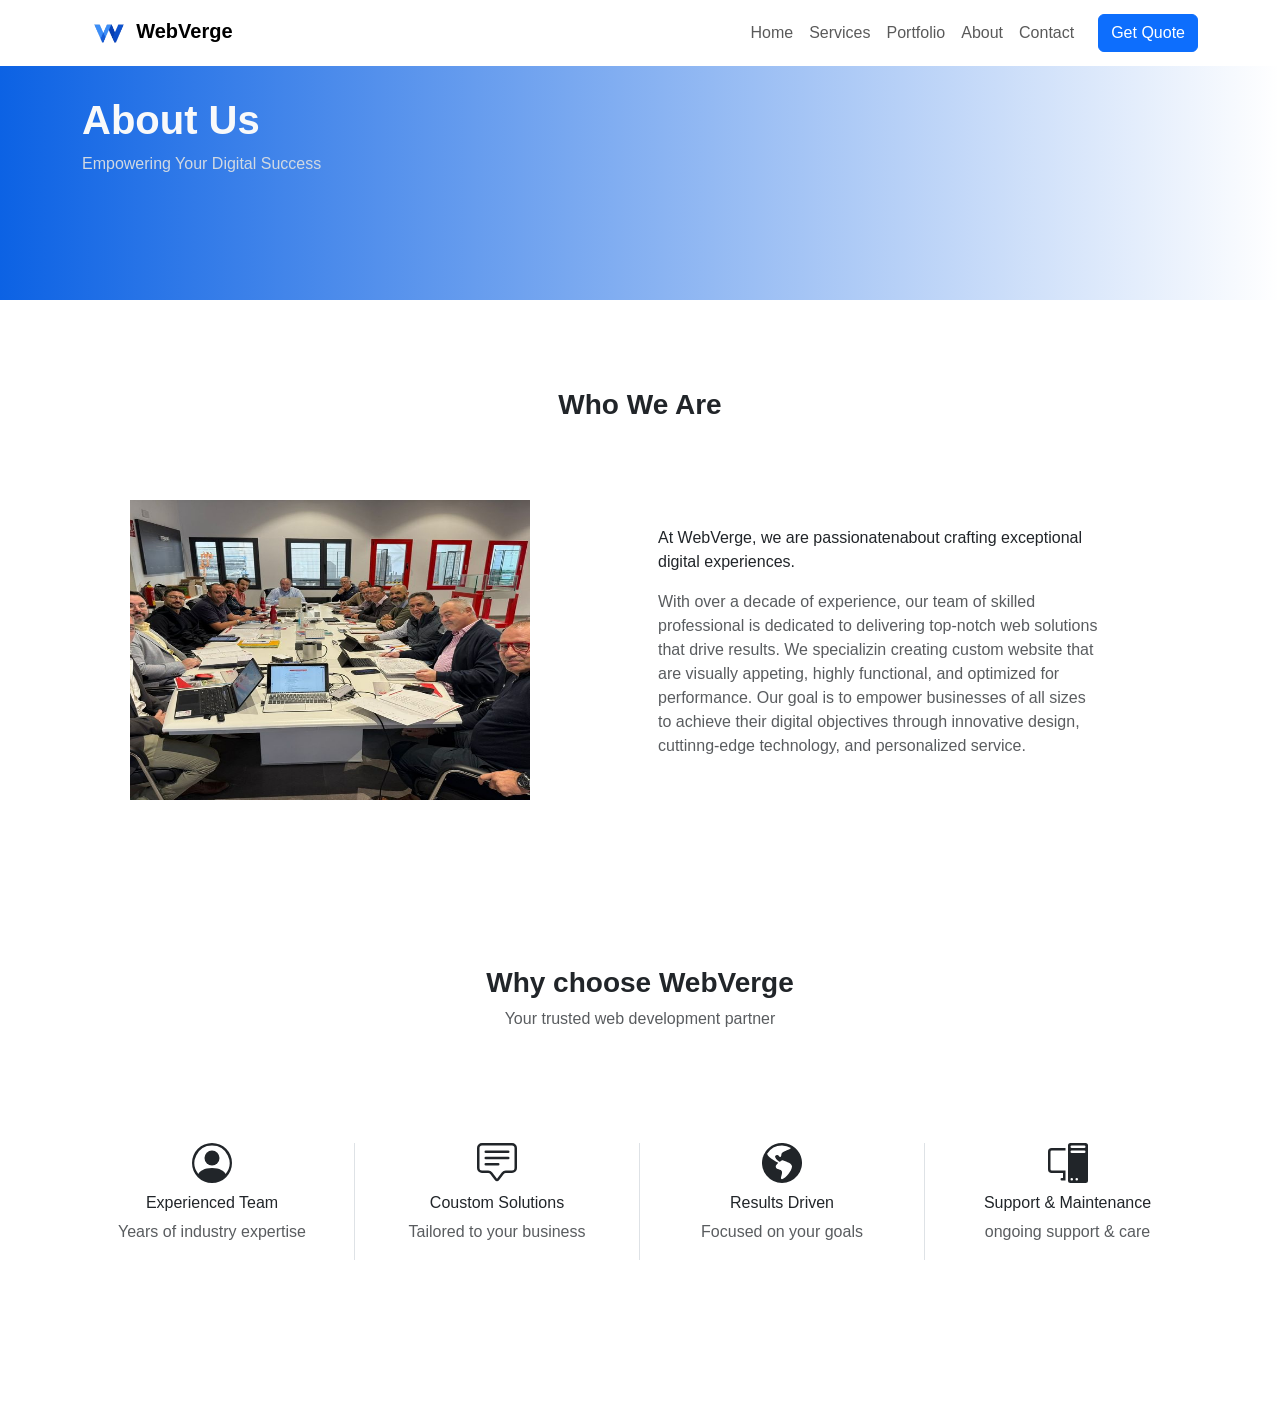
==== about.html @ 035a6a59 "Add files via upload" ====
<!DOCTYPE html>
<html lang="en">

<head>
  <meta charset="UTF-8">
  <meta name="viewport" content="width=device-width, initial-scale=1.0">
  <title>About WebVerge</title>
  <link href="https://cdn.jsdelivr.net/npm/bootstrap@5.3.8/dist/css/bootstrap.min.css" rel="stylesheet"
    integrity="sha384-sRIl4kxILFvY47J16cr9ZwB07vP4J8+LH7qKQnuqkuIAvNWLzeN8tE5YBujZqJLB" crossorigin="anonymous" />
  <link rel="stylesheet" href="/style.css" />
  <link rel="shortcut icon" href="logo.png" type="image/x-icon" />
</head>

<body>
  <section id="navb" class="nav-container">
    <nav class="navbar navbar-expand-lg navbar-light bg-white">
      <div class="container">
        <!-- Logo -->
        <a class="navbar-brand fw-bold" href="#">
          <img src="/logo.png" alt="" height="40">WebVerge
        </a>
        <!-- Hamburger Button -->
        <button class="navbar-toggler" type="button" data-bs-toggle="collapse" data-bs-target="#navbarMenu">
          <span class="navbar-toggler-icon"></span>
        </button>
        <!-- Menu -->
        <div class="collapse navbar-collapse" id="navbarMenu">
          <ul class="navbar-nav ms-auto align-items-lg-center">
            <li class="nav-item">
              <a class="nav-link" href="/index.html">Home</a>
            </li>
            <li class="nav-item">
              <a class="nav-link" href="services.html">Services</a>
            </li>
            <li class="nav-item">
              <a class="nav-link" href="portfolio.html">Portfolio</a>
            </li>
            <li class="nav-item">
              <a class="nav-link" href="about.html">About</a>
            </li>
            <li class="nav-item">
              <a class="nav-link" href="#">Contact</a>
            </li>
            <li class="nav-item ms-lg-3">
              <a class="btn btn-primary" href="#">Get Quote</a>
            </li>
          </ul>
        </div>
      </div>
    </nav>
  </section>

  <section class="grad1 bac">
    <div class="container py-5">
      <div class="row align-items-center py-5">
        <div class="text-light col-lg-6">
          <h1 class="fw-bold">About Us</h1>
          <p class="co">Empowering Your Digital Success </p>
        </div>
      </div>
    </div>
  </section>

  <section class="py-5">
    <div class="container">
      <h3 class="fw-bold text-center">Who We Are</h3>
      <div class="row align-items-center py-5 me-5">
        <div class="col-lg-6 m">
          <img src="business consulting.png" alt="" class="hero-img ms-5" height="300" width="400">
        </div>
        <div class="col-lg-6 p-5 ">
          <p>At WebVerge, we are passionatenabout crafting exceptional digital experiences.</p>
          <p class="text-muted">With over a decade of experience, our team of skilled professional is dedicated to
            delivering top-notch web
            solutions
            that drive results. We specializin creating custom website that are visually appeting, highly functional,
            and optimized for performance. Our goal is to empower businesses of all sizes to achieve their digital
            objectives through innovative design, cuttinng-edge technology, and personalized service.
          </p>
        </div>
      </div>
    </div>
  </section>

  <sectoin id="about">
    <div class="container text-center py-5">
      <h3 class="fw-bold">Why choose WebVerge</h3>
      <p class="text-muted">Your trusted web development partner</p>
      <div class="row row-cols-1 row-cols-lg-4 py-5">
        <div class="col border-end my-5 media">
          <div class="cen"><svg xmlns="http://www.w3.org/2000/svg" height="40" fill="currentColor"
              class="bi bi-person-circle" viewBox="0 0 16 16">
              <path d="M11 6a3 3 0 1 1-6 0 3 3 0 0 1 6 0" />
              <path fill-rule="evenodd"
                d="M0 8a8 8 0 1 1 16 0A8 8 0 0 1 0 8m8-7a7 7 0 0 0-5.468 11.37C3.242 11.226 4.805 10 8 10s4.757 1.225 5.468 2.37A7 7 0 0 0 8 1" />
            </svg></div>
          <h6>Experienced Team</h4>
            <p class="text-muted">Years of industry expertise</p>
        </div>
        <div class="col border-end my-5">
          <div class="cen"><svg xmlns="http://www.w3.org/2000/svg" height="40" fill="currentColor"
              class="bi bi-chat-square-text" viewBox="0 0 16 16">
              <path
                d="M14 1a1 1 0 0 1 1 1v8a1 1 0 0 1-1 1h-2.5a2 2 0 0 0-1.6.8L8 14.333 6.1 11.8a2 2 0 0 0-1.6-.8H2a1 1 0 0 1-1-1V2a1 1 0 0 1 1-1zM2 0a2 2 0 0 0-2 2v8a2 2 0 0 0 2 2h2.5a1 1 0 0 1 .8.4l1.9 2.533a1 1 0 0 0 1.6 0l1.9-2.533a1 1 0 0 1 .8-.4H14a2 2 0 0 0 2-2V2a2 2 0 0 0-2-2z" />
              <path
                d="M3 3.5a.5.5 0 0 1 .5-.5h9a.5.5 0 0 1 0 1h-9a.5.5 0 0 1-.5-.5M3 6a.5.5 0 0 1 .5-.5h9a.5.5 0 0 1 0 1h-9A.5.5 0 0 1 3 6m0 2.5a.5.5 0 0 1 .5-.5h5a.5.5 0 0 1 0 1h-5a.5.5 0 0 1-.5-.5" />
            </svg></div>
          <h6>Coustom Solutions</h6>
          <p class="text-muted">Tailored to your business</p>
        </div>
        <div class="col border-end my-5">
          <div class="cen"><svg xmlns="http://www.w3.org/2000/svg" height="40" fill="currentColor"
              class="bi bi-globe-americas-fill" viewBox="0 0 16 16">
              <path fill-rule="evenodd"
                d="m8 0 .412.01A7.97 7.97 0 0 1 13.29 2a8.04 8.04 0 0 1 2.548 4.382 8 8 0 1 1-15.674 0 8 8 0 0 1 1.361-3.078A8 8 0 0 1 2.711 2 7.96 7.96 0 0 1 8 0m0 1a7 7 0 0 0-5.958 3.324C2.497 6.192 6.669 7.827 6.5 8c-.5.5-1.034.884-1 1.5.07 1.248 2.259.774 2.5 2 .202 1.032-1.051 3 0 3 1.5-.5 3.798-3.186 4-5 .138-1.242-2-2-3.5-2.5-.828-.276-1.055.648-1.5.5S4.5 5.5 5.5 5s1 0 1.5.5c1 .5.5-1 1-1.5.838-.838 3.16-1.394 3.605-2.001A6.97 6.97 0 0 0 8 1" />
            </svg></div>
          <h6> Results Driven</h6>
          <p class="text-muted">Focused on your goals</p>
        </div>
        <div class="col my-5">
          <div class="cen"><svg xmlns="http://www.w3.org/2000/svg" height="40" fill="currentColor"
              class="bi bi-pc-display" viewBox="0 0 16 16">
              <path
                d="M8 1a1 1 0 0 1 1-1h6a1 1 0 0 1 1 1v14a1 1 0 0 1-1 1H9a1 1 0 0 1-1-1zm1 13.5a.5.5 0 1 0 1 0 .5.5 0 0 0-1 0m2 0a.5.5 0 1 0 1 0 .5.5 0 0 0-1 0M9.5 1a.5.5 0 0 0 0 1h5a.5.5 0 0 0 0-1zM9 3.5a.5.5 0 0 0 .5.5h5a.5.5 0 0 0 0-1h-5a.5.5 0 0 0-.5.5M1.5 2A1.5 1.5 0 0 0 0 3.5v7A1.5 1.5 0 0 0 1.5 12H6v2h-.5a.5.5 0 0 0 0 1H7v-4H1.5a.5.5 0 0 1-.5-.5v-7a.5.5 0 0 1 .5-.5H7V2z" />
            </svg></div>
          <h6>Support & Maintenance</h6>
          <p class="text-muted">ongoing support & care</p>
        </div>
      </div>
    </div>
  </sectoin>



  <script src="https://cdn.jsdelivr.net/npm/bootstrap@5.3.8/dist/js/bootstrap.bundle.min.js"
    integrity="sha384-FKyoEForCGlyvwx9Hj09JcYn3nv7wiPVlz7YYwJrWVcXK/BmnVDxM+D2scQbITxI"
    crossorigin="anonymous"></script>
  <script src="https://ajax.googleapis.com/ajax/libs/jquery/3.7.1/jquery.min.js"></script>
  <script src="index.js"></script>
</body>

</html>
---- style.css ----
* {
  margin: 0%;
  padding: 0%;
  box-sizing: border-box;

}

body {
  scroll-behavior: smooth;
  font-family: Arial, Helvetica, sans-serif;

}

section>div {
  padding-top: 40px;
}


.nav-container {
  position: fixed;
  z-index: 5;
  min-width: 100%;
  margin-inline: auto;
  background-color: white;
  padding-bottom: 0;
}


.hero {
  padding: 100px 0;
  background: #f8f9fc;
}

.hero h1 {
  font-size: 48px;
}

.hero-img {
  max-width: 100%;
}

.colum div {
  justify-content: center;
  margin-right: 10px;
}

.dis {
  display: flex;
  align-items: center;
}

.feature-icon {
  width: 4rem;
  height: 4rem;
  border-radius: .75rem;
}

.dc {
  display: flex;
  flex-direction: row;
}


.projects {
  background: #f8f9fa;
}

.card img {
  height: 200px;
  object-fit: cover;
}

.card {
  border: none;
}

.lor {
  color: #141313 !important;
  background-color: #e9ecef !important;
}

#about>div>div>div>div {
  margin-bottom: 10px;
}

/* Services page css */
.grad1 {
  height: 300px;
  background-image: linear-gradient(to right, rgb(12, 98, 228), rgba(255, 0, 0, 0));
}

/*  */
.size {
  text-decoration: none;
  color: black;
}

.co {
  color: #d1d9e2;
}

@media (max-width: 960px) {
  #about .border-end {
    border-right: none !important;
  }
}

@media (max-width: 960px) {
  .pdf svg {
    display: none;
  }

  /* Add vertical line */
  .step {
    border-left: 3px solid #0d6efd;
    /* Bootstrap primary color */
    padding-left: 20px;
    position: relative;
  }

  /* Optional: add a dot (like timeline UI) */
  .step::before {
    content: "";
    position: absolute;
    left: -7px;
    top: 20px;
    width: 12px;
    height: 12px;
    background: #0d6efd;
    border-radius: 50%;
  }
}

@media (max-width: 960px) {
  .bac {
    background-color: #0d6efd;
  }
}
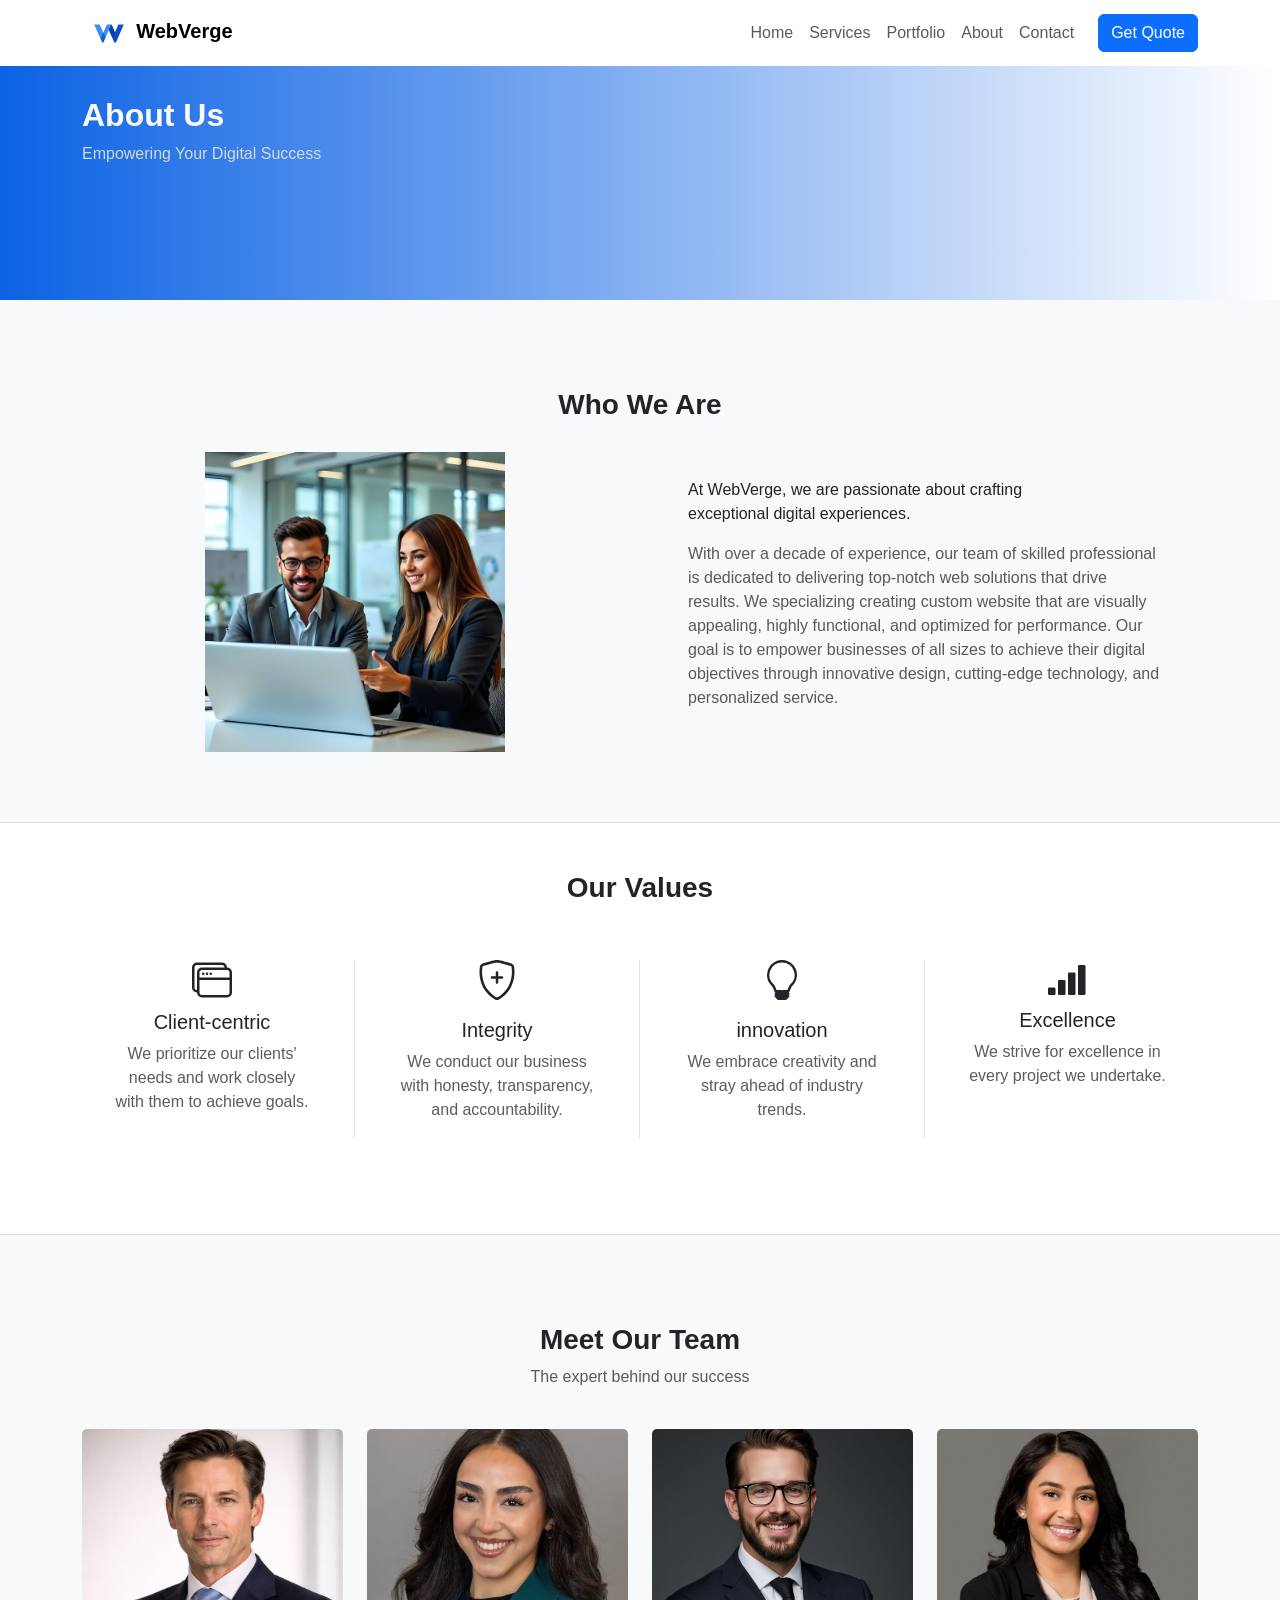
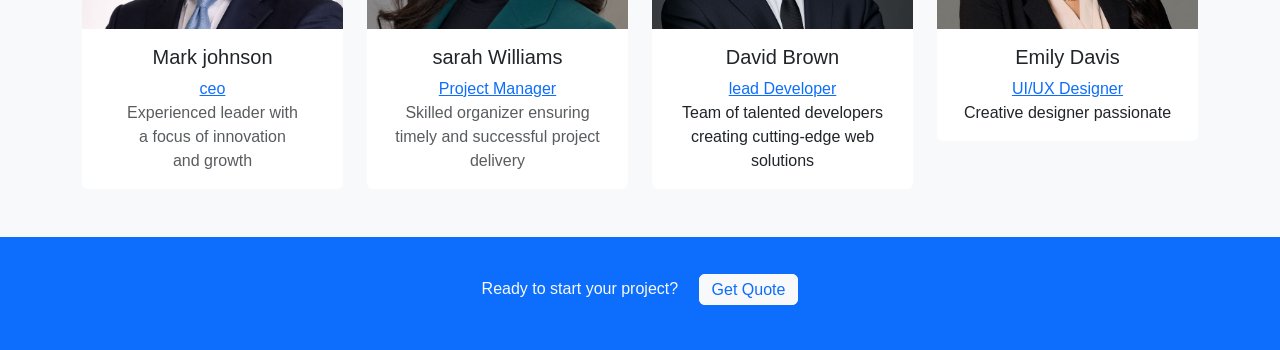
==== commit de8773f2: "Add files via upload" ====
--- a/about.html
+++ b/about.html
@@ -7,7 +7,7 @@
   <title>About WebVerge</title>
   <link href="https://cdn.jsdelivr.net/npm/bootstrap@5.3.8/dist/css/bootstrap.min.css" rel="stylesheet"
     integrity="sha384-sRIl4kxILFvY47J16cr9ZwB07vP4J8+LH7qKQnuqkuIAvNWLzeN8tE5YBujZqJLB" crossorigin="anonymous" />
-  <link rel="stylesheet" href="/style.css" />
+  <link rel="stylesheet" href="style.css" />
   <link rel="shortcut icon" href="logo.png" type="image/x-icon" />
 </head>
 
@@ -17,7 +17,7 @@
       <div class="container">
         <!-- Logo -->
         <a class="navbar-brand fw-bold" href="#">
-          <img src="/logo.png" alt="" height="40">WebVerge
+          <img src="logo.png" alt="" height="40">WebVerge
         </a>
         <!-- Hamburger Button -->
         <button class="navbar-toggler" type="button" data-bs-toggle="collapse" data-bs-target="#navbarMenu">
@@ -27,7 +27,7 @@
         <div class="collapse navbar-collapse" id="navbarMenu">
           <ul class="navbar-nav ms-auto align-items-lg-center">
             <li class="nav-item">
-              <a class="nav-link" href="/index.html">Home</a>
+              <a class="nav-link" href="index.html">Home</a>
             </li>
             <li class="nav-item">
               <a class="nav-link" href="services.html">Services</a>
@@ -39,7 +39,7 @@
               <a class="nav-link" href="about.html">About</a>
             </li>
             <li class="nav-item">
-              <a class="nav-link" href="#">Contact</a>
+              <a class="nav-link" href="contact.html">Contact</a>
             </li>
             <li class="nav-item ms-lg-3">
               <a class="btn btn-primary" href="#">Get Quote</a>
@@ -54,89 +54,161 @@
     <div class="container py-5">
       <div class="row align-items-center py-5">
         <div class="text-light col-lg-6">
-          <h1 class="fw-bold">About Us</h1>
+          <h2 class="fw-bold">About Us</h2>
           <p class="co">Empowering Your Digital Success </p>
         </div>
       </div>
     </div>
   </section>
 
-  <section class="py-5">
+  <section class="py-5 projects border-bottom ">
     <div class="container">
       <h3 class="fw-bold text-center">Who We Are</h3>
-      <div class="row align-items-center py-5 me-5">
-        <div class="col-lg-6 m">
-          <img src="business consulting.png" alt="" class="hero-img ms-5" height="300" width="400">
+      <div class="row align-items-center ">
+        <div class="col-lg-6 text-center">
+          <img src="img5.jpeg" alt="" class="hero-img" height="300">
         </div>
         <div class="col-lg-6 p-5 ">
-          <p>At WebVerge, we are passionatenabout crafting exceptional digital experiences.</p>
+          <p>At WebVerge, we are passionate about crafting <br> exceptional digital experiences.</p>
           <p class="text-muted">With over a decade of experience, our team of skilled professional is dedicated to
             delivering top-notch web
             solutions
-            that drive results. We specializin creating custom website that are visually appeting, highly functional,
+            that drive results. We specializing creating custom website that are visually appealing, highly functional,
             and optimized for performance. Our goal is to empower businesses of all sizes to achieve their digital
-            objectives through innovative design, cuttinng-edge technology, and personalized service.
+            objectives through innovative design, cutting-edge technology, and personalized service.
           </p>
         </div>
       </div>
     </div>
   </section>
 
-  <sectoin id="about">
+  <section id="about">
     <div class="container text-center py-5">
-      <h3 class="fw-bold">Why choose WebVerge</h3>
-      <p class="text-muted">Your trusted web development partner</p>
-      <div class="row row-cols-1 row-cols-lg-4 py-5">
+      <h3 class="fw-bold">Our Values</h3>
+      <div class="row row-cols-1 row-cols-lg-4 ">
         <div class="col border-end my-5 media">
-          <div class="cen"><svg xmlns="http://www.w3.org/2000/svg" height="40" fill="currentColor"
-              class="bi bi-person-circle" viewBox="0 0 16 16">
-              <path d="M11 6a3 3 0 1 1-6 0 3 3 0 0 1 6 0" />
-              <path fill-rule="evenodd"
-                d="M0 8a8 8 0 1 1 16 0A8 8 0 0 1 0 8m8-7a7 7 0 0 0-5.468 11.37C3.242 11.226 4.805 10 8 10s4.757 1.225 5.468 2.37A7 7 0 0 0 8 1" />
-            </svg></div>
-          <h6>Experienced Team</h4>
-            <p class="text-muted">Years of industry expertise</p>
+          <div class="cen">
+            <svg xmlns="http://www.w3.org/2000/svg" height="40" fill="currentColor" class="bi bi-window-stack"
+              viewBox="0 0 16 16">
+              <path
+                d="M4.5 6a.5.5 0 1 0 0-1 .5.5 0 0 0 0 1M6 6a.5.5 0 1 0 0-1 .5.5 0 0 0 0 1m2-.5a.5.5 0 1 1-1 0 .5.5 0 0 1 1 0" />
+              <path
+                d="M12 1a2 2 0 0 1 2 2 2 2 0 0 1 2 2v8a2 2 0 0 1-2 2H4a2 2 0 0 1-2-2 2 2 0 0 1-2-2V3a2 2 0 0 1 2-2zM2 12V5a2 2 0 0 1 2-2h9a1 1 0 0 0-1-1H2a1 1 0 0 0-1 1v8a1 1 0 0 0 1 1m1-4v5a1 1 0 0 0 1 1h10a1 1 0 0 0 1-1V8zm12-1V5a1 1 0 0 0-1-1H4a1 1 0 0 0-1 1v2z" />
+            </svg>
+          </div>
+          <h5>Client-centric</h5>
+            <p class="text-muted">We prioritize our clients' <br> needs and work closely <br> with them to achieve goals.</p>
         </div>
         <div class="col border-end my-5">
-          <div class="cen"><svg xmlns="http://www.w3.org/2000/svg" height="40" fill="currentColor"
-              class="bi bi-chat-square-text" viewBox="0 0 16 16">
-              <path
-                d="M14 1a1 1 0 0 1 1 1v8a1 1 0 0 1-1 1h-2.5a2 2 0 0 0-1.6.8L8 14.333 6.1 11.8a2 2 0 0 0-1.6-.8H2a1 1 0 0 1-1-1V2a1 1 0 0 1 1-1zM2 0a2 2 0 0 0-2 2v8a2 2 0 0 0 2 2h2.5a1 1 0 0 1 .8.4l1.9 2.533a1 1 0 0 0 1.6 0l1.9-2.533a1 1 0 0 1 .8-.4H14a2 2 0 0 0 2-2V2a2 2 0 0 0-2-2z" />
-              <path
-                d="M3 3.5a.5.5 0 0 1 .5-.5h9a.5.5 0 0 1 0 1h-9a.5.5 0 0 1-.5-.5M3 6a.5.5 0 0 1 .5-.5h9a.5.5 0 0 1 0 1h-9A.5.5 0 0 1 3 6m0 2.5a.5.5 0 0 1 .5-.5h5a.5.5 0 0 1 0 1h-5a.5.5 0 0 1-.5-.5" />
-            </svg></div>
-          <h6>Coustom Solutions</h6>
-          <p class="text-muted">Tailored to your business</p>
+          <div class="cen">
+            <svg xmlns="http://www.w3.org/2000/svg" height="40" fill="currentColor" class="mb-2 bi bi-shield-plus"
+              viewBox="0 0 16 16">
+              <path
+                d="M5.338 1.59a61 61 0 0 0-2.837.856.48.48 0 0 0-.328.39c-.554 4.157.726 7.19 2.253 9.188a10.7 10.7 0 0 0 2.287 2.233c.346.244.652.42.893.533q.18.085.293.118a1 1 0 0 0 .101.025 1 1 0 0 0 .1-.025q.114-.034.294-.118c.24-.113.547-.29.893-.533a10.7 10.7 0 0 0 2.287-2.233c1.527-1.997 2.807-5.031 2.253-9.188a.48.48 0 0 0-.328-.39c-.651-.213-1.75-.56-2.837-.855C9.552 1.29 8.531 1.067 8 1.067c-.53 0-1.552.223-2.662.524zM5.072.56C6.157.265 7.31 0 8 0s1.843.265 2.928.56c1.11.3 2.229.655 2.887.87a1.54 1.54 0 0 1 1.044 1.262c.596 4.477-.787 7.795-2.465 9.99a11.8 11.8 0 0 1-2.517 2.453 7 7 0 0 1-1.048.625c-.28.132-.581.24-.829.24s-.548-.108-.829-.24a7 7 0 0 1-1.048-.625 11.8 11.8 0 0 1-2.517-2.453C1.928 10.487.545 7.169 1.141 2.692A1.54 1.54 0 0 1 2.185 1.43 63 63 0 0 1 5.072.56" />
+              <path
+                d="M8 4.5a.5.5 0 0 1 .5.5v1.5H10a.5.5 0 0 1 0 1H8.5V9a.5.5 0 0 1-1 0V7.5H6a.5.5 0 0 1 0-1h1.5V5a.5.5 0 0 1 .5-.5" />
+            </svg>
+          </div>
+          <h5>Integrity</h5>
+          <p class="text-muted">We conduct our business <br> with honesty, transparency, <br> and accountability.</p>
         </div>
         <div class="col border-end my-5">
-          <div class="cen"><svg xmlns="http://www.w3.org/2000/svg" height="40" fill="currentColor"
-              class="bi bi-globe-americas-fill" viewBox="0 0 16 16">
-              <path fill-rule="evenodd"
-                d="m8 0 .412.01A7.97 7.97 0 0 1 13.29 2a8.04 8.04 0 0 1 2.548 4.382 8 8 0 1 1-15.674 0 8 8 0 0 1 1.361-3.078A8 8 0 0 1 2.711 2 7.96 7.96 0 0 1 8 0m0 1a7 7 0 0 0-5.958 3.324C2.497 6.192 6.669 7.827 6.5 8c-.5.5-1.034.884-1 1.5.07 1.248 2.259.774 2.5 2 .202 1.032-1.051 3 0 3 1.5-.5 3.798-3.186 4-5 .138-1.242-2-2-3.5-2.5-.828-.276-1.055.648-1.5.5S4.5 5.5 5.5 5s1 0 1.5.5c1 .5.5-1 1-1.5.838-.838 3.16-1.394 3.605-2.001A6.97 6.97 0 0 0 8 1" />
-            </svg></div>
-          <h6> Results Driven</h6>
-          <p class="text-muted">Focused on your goals</p>
+          <div class="cen">
+            <svg xmlns="http://www.w3.org/2000/svg" height="40" fill="currentColor" class=" mb-2 bi bi-lightbulb"
+              viewBox="0 0 16 16">
+              <path
+                d="M2 6a6 6 0 1 1 10.174 4.31c-.203.196-.359.4-.453.619l-.762 1.769A.5.5 0 0 1 10.5 13a.5.5 0 0 1 0 1 .5.5 0 0 1 0 1l-.224.447a1 1 0 0 1-.894.553H6.618a1 1 0 0 1-.894-.553L5.5 15a.5.5 0 0 1 0-1 .5.5 0 0 1 0-1 .5.5 0 0 1-.46-.302l-.761-1.77a2 2 0 0 0-.453-.618A5.98 5.98 0 0 1 2 6m6-5a5 5 0 0 0-3.479 8.592c.263.254.514.564.676.941L5.83 12h4.342l.632-1.467c.162-.377.413-.687.676-.941A5 5 0 0 0 8 1" />
+            </svg>
+          </div>
+          <h5>innovation</h5>
+          <p class="text-muted">We embrace creativity and <br> stray ahead of industry <br>trends.</p>
         </div>
         <div class="col my-5">
-          <div class="cen"><svg xmlns="http://www.w3.org/2000/svg" height="40" fill="currentColor"
-              class="bi bi-pc-display" viewBox="0 0 16 16">
-              <path
-                d="M8 1a1 1 0 0 1 1-1h6a1 1 0 0 1 1 1v14a1 1 0 0 1-1 1H9a1 1 0 0 1-1-1zm1 13.5a.5.5 0 1 0 1 0 .5.5 0 0 0-1 0m2 0a.5.5 0 1 0 1 0 .5.5 0 0 0-1 0M9.5 1a.5.5 0 0 0 0 1h5a.5.5 0 0 0 0-1zM9 3.5a.5.5 0 0 0 .5.5h5a.5.5 0 0 0 0-1h-5a.5.5 0 0 0-.5.5M1.5 2A1.5 1.5 0 0 0 0 3.5v7A1.5 1.5 0 0 0 1.5 12H6v2h-.5a.5.5 0 0 0 0 1H7v-4H1.5a.5.5 0 0 1-.5-.5v-7a.5.5 0 0 1 .5-.5H7V2z" />
-            </svg></div>
-          <h6>Support & Maintenance</h6>
-          <p class="text-muted">ongoing support & care</p>
-        </div>
-      </div>
-    </div>
-  </sectoin>
-
-
-
-  <script src="https://cdn.jsdelivr.net/npm/bootstrap@5.3.8/dist/js/bootstrap.bundle.min.js"
-    integrity="sha384-FKyoEForCGlyvwx9Hj09JcYn3nv7wiPVlz7YYwJrWVcXK/BmnVDxM+D2scQbITxI"
-    crossorigin="anonymous"></script>
-  <script src="https://ajax.googleapis.com/ajax/libs/jquery/3.7.1/jquery.min.js"></script>
-  <script src="index.js"></script>
+          <div class="cen">
+            <svg xmlns="http://www.w3.org/2000/svg" height="40" fill="currentColor" class="mb-2 bi bi-reception-4"
+              viewBox="0 0 16 16">
+              <path
+                d="M0 11.5a.5.5 0 0 1 .5-.5h2a.5.5 0 0 1 .5.5v2a.5.5 0 0 1-.5.5h-2a.5.5 0 0 1-.5-.5zm4-3a.5.5 0 0 1 .5-.5h2a.5.5 0 0 1 .5.5v5a.5.5 0 0 1-.5.5h-2a.5.5 0 0 1-.5-.5zm4-3a.5.5 0 0 1 .5-.5h2a.5.5 0 0 1 .5.5v8a.5.5 0 0 1-.5.5h-2a.5.5 0 0 1-.5-.5zm4-3a.5.5 0 0 1 .5-.5h2a.5.5 0 0 1 .5.5v11a.5.5 0 0 1-.5.5h-2a.5.5 0 0 1-.5-.5z" />
+            </svg>
+            <h5>Excellence</h5>
+            <p class="text-muted">We strive for excellence in <br> every project we undertake. </p>
+          </div>
+        </div>
+      </div>
+    </div>
+    </section>
+
+    <section class="projects border-top py-5">
+      <div class="container text-center">
+        <h3 class="fw-bold">Meet Our Team</h3>
+        <p class="text-muted">The expert behind our success</p>
+        <div class="row g-4 mt-3">
+          <!-- Card 1 -->
+          <div class="col-md-3">
+            <div class="card ">
+              <img src="card.jpeg" class="card-img-top" alt="the ceo">
+              <div class="card-body">
+                <h5>Mark johnson</h5>
+                <a href="">ceo</a>
+                <p class="card-text text-muted">Experienced leader with <br> a focus of innovation <br> and growth</p>
+              </div>
+            </div>
+          </div>
+          <!-- Card 2 -->
+          <div class="col-md-3">
+            <div class="card">
+              <img src="card2.jpeg" class="card-img-top" alt="...">
+              <div class="card-body">
+                <h5>sarah Williams</h5>
+                <a href="">Project Manager</a>
+                <p class="card-text text-muted">Skilled organizer ensuring <br> timely and successful project <br> delivery</p>
+              </div>
+            </div>
+          </div>
+          <!-- Card 3 -->
+          <div class="col-md-3">
+            <div class="card">
+              <img src="card3.jpeg" class="card-img-top" alt="...">
+              <div class="card-body">
+                <h5>David Brown</h5>
+                <a href="">lead Developer</a>
+                <p class="card-text">Team of talented developers <br> creating cutting-edge web <br> solutions
+                </p>
+              </div>
+            </div>
+          </div>
+          <div class="col-md-3">
+            <div class="card">
+              <img src="card4.jpeg" class="card-img-top" alt="...">
+              <div class="card-body">
+                <h5>Emily Davis</h5>
+                <a href="">UI/UX Designer</a>
+                <p class="card-text">Creative designer passionate <br> </p>
+              </div>
+            </div>
+          </div>
+        </div>
+    </section>
+
+    <script src="https://cdn.jsdelivr.net/npm/bootstrap@5.3.8/dist/js/bootstrap.bundle.min.js"
+      integrity="sha384-FKyoEForCGlyvwx9Hj09JcYn3nv7wiPVlz7YYwJrWVcXK/BmnVDxM+D2scQbITxI"
+      crossorigin="anonymous"></script>
+    <script src="https://ajax.googleapis.com/ajax/libs/jquery/3.7.1/jquery.min.js"></script>
+    <script src="index.js"></script>
 </body>
 
+
+
+  <!-- Footer section -->
+  <section class="bg-primary">
+    <div class="container">
+      <footer class="d-flex flex-wrap justify-content-center align-items-center pb-5 ">
+        <div class="footer">
+          <p class="text-light d-inline me-3">Ready to start your project?</p>
+          <a class="text-primary btn btn-light d-inline" href="#">Get Quote</a>
+        </div>
+      </footer>
+    </div>
+  </section>
+
 </html>
--- a/style.css
+++ b/style.css
@@ -9,6 +9,11 @@
   scroll-behavior: smooth;
   font-family: Arial, Helvetica, sans-serif;
 
+}
+
+nav .nav-item>a:hover {
+  border-bottom: solid 2px #0d6efd;
+  color: #0d6efd;
 }
 
 section>div {
@@ -27,16 +32,11 @@
 
 
 .hero {
-  padding: 100px 0;
   background: #f8f9fc;
 }
 
 .hero h1 {
   font-size: 48px;
-}
-
-.hero-img {
-  max-width: 100%;
 }
 
 .colum div {
@@ -99,15 +99,14 @@
   color: #d1d9e2;
 }
 
-@media (max-width: 960px) {
-  #about .border-end {
-    border-right: none !important;
-  }
-}
 
 @media (max-width: 960px) {
   .pdf svg {
     display: none;
+  }
+
+  #about .border-end {
+    border-right: none !important;
   }
 
   /* Add vertical line */
@@ -129,10 +128,285 @@
     background: #0d6efd;
     border-radius: 50%;
   }
-}
-
-@media (max-width: 960px) {
+
   .bac {
     background-color: #0d6efd;
   }
+
+  nav .nav-item>a:hover {
+    color: #0d6efd;
+    border-bottom: none;
+  }
+
+  nav .nav-item>.btn:hover {
+    color: #d1d9e2;
+  }
+}
+
+.image {
+  text-align: right;
+  margin-bottom: 0;
+}
+
+.ggp {
+  border-radius: 10px;
+}
+
+.sc {
+  text-align: center;
+}
+
+/* javascript animation */
+
+.navbar-scrolled {
+  background-color: rgba(255, 255, 255, 0.95) !important;
+  backdrop-filter: blur(10px);
+  box-shadow: 0 2px 20px rgba(0, 0, 0, 0.1);
+}
+
+.portfolio-modal-overlay {
+  position: fixed;
+  top: 0;
+  left: 0;
+  width: 100%;
+  height: 100%;
+  background: rgba(0, 0, 0, 0.9);
+  display: flex;
+  align-items: center;
+  justify-content: center;
+  z-index: 9999;
+  animation: fadeIn 0.3s ease;
+}
+
+.portfolio-modal {
+  background: white;
+  border-radius: 15px;
+  padding: 2rem;
+  max-width: 500px;
+  width: 90%;
+  position: relative;
+  animation: slideUp 0.4s ease;
+}
+
+.modal-close {
+  position: absolute;
+  top: 1rem;
+  right: 1.5rem;
+  font-size: 2rem;
+  cursor: pointer;
+  color: #666;
+}
+
+.modal-close:hover {
+  color: #000;
+}
+
+.portfolio-modal img {
+  width: 100%;
+  height: 250px;
+  object-fit: cover;
+  border-radius: 10px;
+  margin-bottom: 1rem;
+}
+
+[data-animate] {
+  opacity: 0;
+  transform: translateY(50px);
+  transition: all 0.8s ease;
+}
+
+[data-animate].animate {
+  opacity: 1;
+  transform: translateY(0);
+}
+
+.portfolio-filter li.active {
+  background: #007bff;
+  color: white;
+}
+
+.portfolio-item {
+  transition: all 0.3s ease;
+  cursor: pointer;
+}
+
+.portfolio-item:hover {
+  transform: translateY(-10px);
+  box-shadow: 0 20px 40px rgba(0, 0, 0, 0.1);
+}
+
+#backToTop {
+  position: fixed;
+  bottom: 2rem;
+  right: 2rem;
+  background: #007bff;
+  color: white;
+  border: none;
+  border-radius: 50%;
+  width: 50px;
+  height: 50px;
+  opacity: 0;
+  visibility: hidden;
+  transition: all 0.3s ease;
+  z-index: 1000;
+}
+
+
+/* Standout Behaviors */
+.service-card {
+  transition: all 0.3s ease;
+  cursor: pointer;
+  position: relative;
+  overflow: hidden;
+}
+
+.service-card:hover {
+  transform: translateY(-10px) scale(1.02);
+  box-shadow: 0 20px 40px rgba(0, 0, 0, 0.15) !important;
+  border-color: #0d6efd !important;
+}
+
+.service-card::before {
+  content: '';
+  position: absolute;
+  top: 0;
+  left: -100%;
+  width: 100%;
+  height: 4px;
+  background: linear-gradient(90deg, #0d6efd, #6610f2, #0d6efd);
+  background-size: 200% 100%;
+  transition: left 0.5s ease;
+}
+
+.service-card:hover::before {
+  left: 0;
+  animation: shimmer 1.5s infinite;
+}
+
+@keyframes shimmer {
+  0% {
+    background-position: 200% 0;
+  }
+
+  100% {
+    background-position: -200% 0;
+  }
+}
+
+.service-icon {
+  transition: all 0.3s ease;
+  filter: grayscale(50%);
+}
+
+.service-card:hover .service-icon {
+  filter: grayscale(0);
+  transform: scale(1.2) rotate(10deg);
+  color: #0d6efd !important;
+}
+
+.service-card h3 {
+  transition: all 0.3s ease;
+}
+
+.service-card:hover h3 {
+  color: #0d6efd !important;
+}
+
+/* Process Steps */
+.step {
+  transition: all 0.4s ease;
+  position: relative;
+  cursor: pointer;
+}
+
+.step:hover {
+  transform: scale(1.05);
+  background: linear-gradient(135deg, #f8f9fa, #e9ecef);
+  border-radius: 15px;
+  box-shadow: 0 10px 30px rgba(0, 0, 0, 0.1);
+}
+
+.step::after {
+  content: '';
+  position: absolute;
+  right: -20px;
+  top: 50%;
+  transform: translateY(-50%);
+  width: 30px;
+  height: 30px;
+  background: #0d6efd;
+  border-radius: 50%;
+  opacity: 0;
+  transition: all 0.3s ease;
+  z-index: 2;
+}
+
+.step:hover::after {
+  opacity: 1;
+  animation: pulse 1.5s infinite;
+}
+
+@keyframes pulse {
+  0% {
+    transform: translateY(-50%) scale(1);
+  }
+
+  50% {
+    transform: translateY(-50%) scale(1.2);
+  }
+
+  100% {
+    transform: translateY(-50%) scale(1);
+  }
+}
+
+.step h5 {
+  transition: all 0.3s ease;
+}
+
+.step:hover h5 {
+  color: #0d6efd;
+  text-shadow: 0 2px 4px rgba(13, 110, 253, 0.3);
+}
+
+/* Hero pulse animation */
+.grad1 {
+  animation: heroPulse 3s ease-in-out infinite;
+}
+
+@keyframes heroPulse {
+
+  0%,
+  100% {
+    transform: scale(1);
+  }
+
+  50% {
+    transform: scale(1.02);
+  }
+}
+
+
+
+
+@keyframes fadeIn {
+  from {
+    opacity: 0;
+  }
+
+  to {
+    opacity: 1;
+  }
+}
+
+@keyframes slideUp {
+  from {
+    transform: translateY(50px);
+    opacity: 0;
+  }
+
+  to {
+    transform: translateY(0);
+    opacity: 1;
+  }
 }
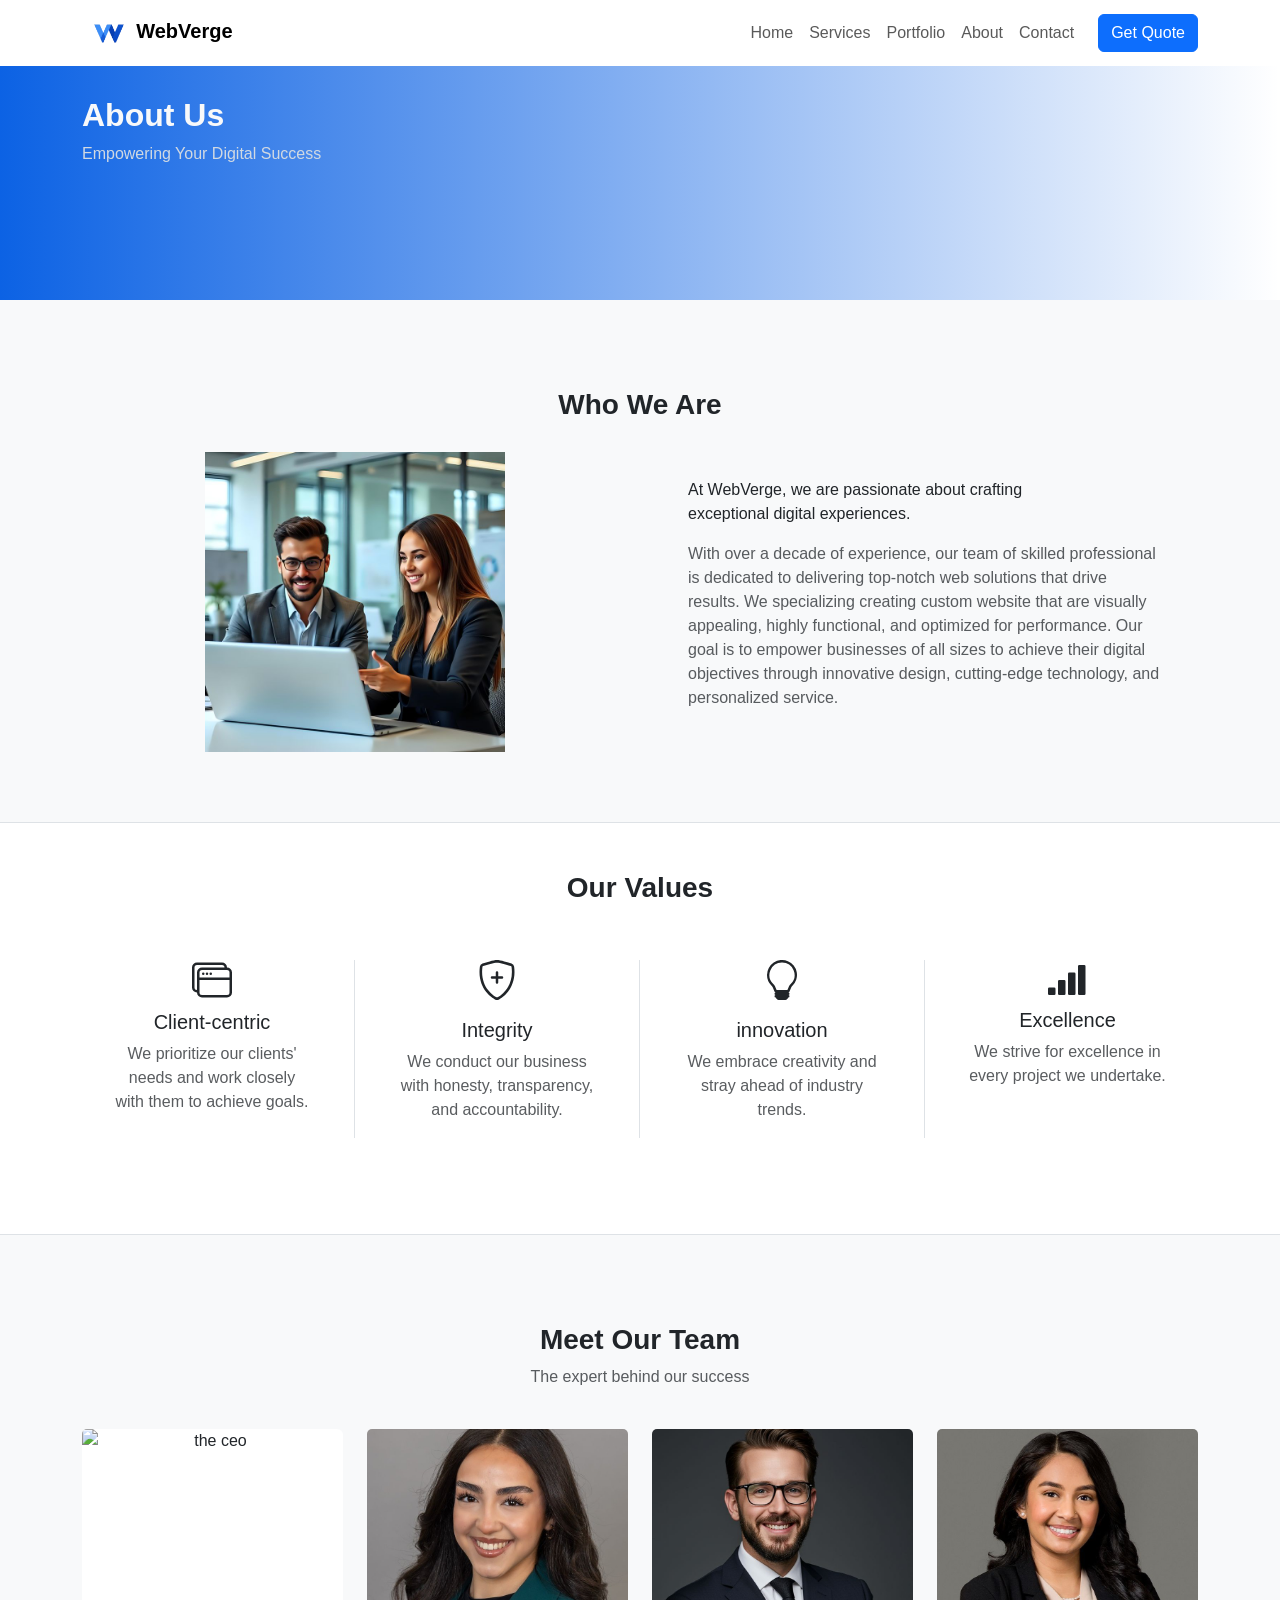
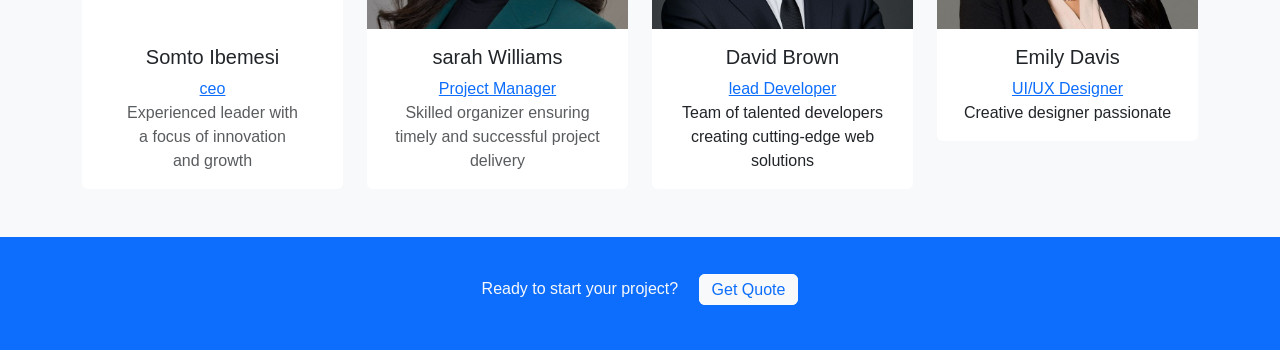
==== commit 3df66ae6: "Update about.html" ====
--- a/about.html
+++ b/about.html
@@ -146,9 +146,9 @@
           <!-- Card 1 -->
           <div class="col-md-3">
             <div class="card ">
-              <img src="card.jpeg" class="card-img-top" alt="the ceo">
-              <div class="card-body">
-                <h5>Mark johnson</h5>
+              <img src="card.png" class="card-img-top" alt="the ceo">
+              <div class="card-body">
+                <h5>Somto Ibemesi</h5>
                 <a href="">ceo</a>
                 <p class="card-text text-muted">Experienced leader with <br> a focus of innovation <br> and growth</p>
               </div>
@@ -211,4 +211,4 @@
     </div>
   </section>
 
-</html>+</html>
--- a/style.css
+++ b/style.css
@@ -115,6 +115,10 @@
     /* Bootstrap primary color */
     padding-left: 20px;
     position: relative;
+
+    .ggp {
+      width: 100%;
+    } 
   }
 
   /* Optional: add a dot (like timeline UI) */
@@ -141,7 +145,30 @@
   nav .nav-item>.btn:hover {
     color: #d1d9e2;
   }
-}
+
+  .spect {
+    width: 100%;
+    height: auto;
+  }
+
+  .buff {
+    width: 50%;
+  }
+
+  .card-img-top {
+  height: 250px;       /* control image height */
+  object-fit: cover;   /* crop image nicely */
+ object-position: 60% 20%; /* X Y */ /* change which part shows */
+}
+
+.fit .card img {
+  height: 400px;
+  object-fit: cover;
+  width: 100%;
+  object-position:center;
+}
+}
+
 
 .image {
   text-align: right;
@@ -234,6 +261,7 @@
   transform: translateY(-10px);
   box-shadow: 0 20px 40px rgba(0, 0, 0, 0.1);
 }
+
 
 #backToTop {
   position: fixed;
@@ -409,4 +437,45 @@
     transform: translateY(0);
     opacity: 1;
   }
-}+}
+
+
+
+
+.contact-section {
+  padding: 60px 0;
+}
+
+.contact-card {
+  background: #fff;
+  border-radius: 10px;
+  box-shadow: 0 0 20px rgba(0, 0, 0, 0.05);
+  padding: 30px;
+}
+
+.icon {
+  color: #0d6efd;
+  font-size: 20px;
+  margin-right: 10px;
+}
+
+
+
+.bhhh {
+  background-color: #d1d9e2;
+}
+
+#fit .card img {
+  height: 250px;
+  object-fit: cover;
+  width: 100%;
+  object-position:center;
+}
+
+.fit .card img {
+  height: 300px;
+  object-fit: cover;
+  width: 100%;
+  object-position:center;
+}
+
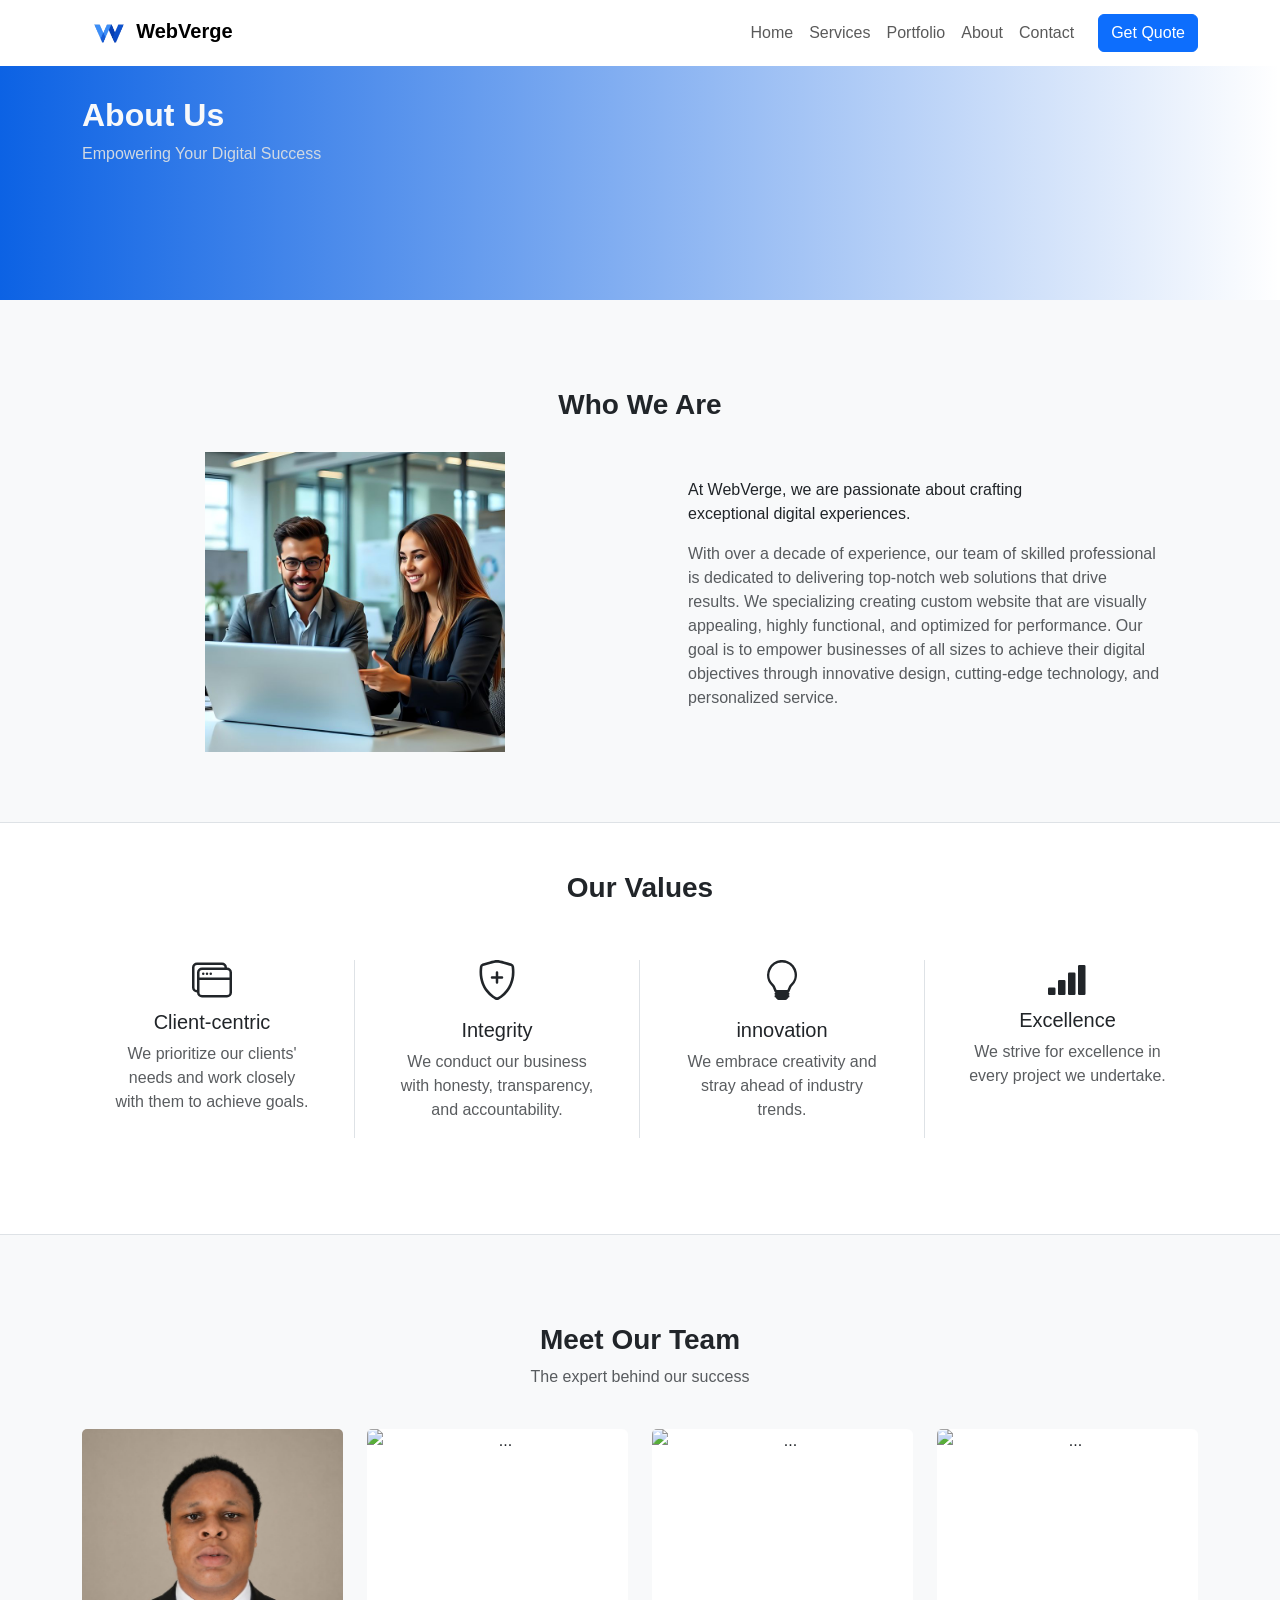
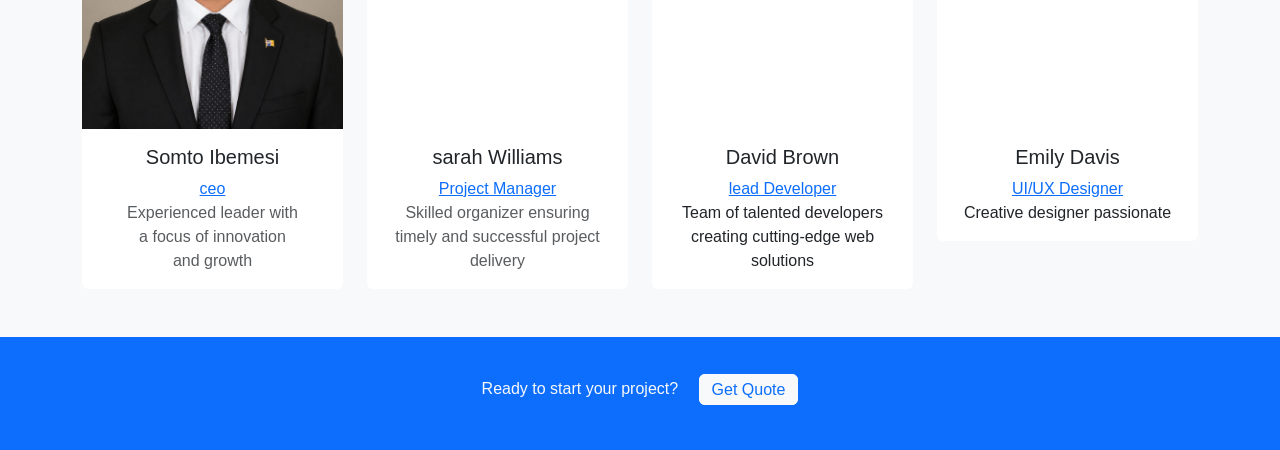
==== commit ee6ac24f: "Update about.html" ====
--- a/about.html
+++ b/about.html
@@ -41,7 +41,7 @@
             <li class="nav-item">
               <a class="nav-link" href="contact.html">Contact</a>
             </li>
-            <li class="nav-item ms-lg-3">
+            <li class="ms-lg-3">
               <a class="btn btn-primary" href="#">Get Quote</a>
             </li>
           </ul>
@@ -66,7 +66,7 @@
       <h3 class="fw-bold text-center">Who We Are</h3>
       <div class="row align-items-center ">
         <div class="col-lg-6 text-center">
-          <img src="img5.jpeg" alt="" class="hero-img" height="300">
+          <img src="img5.png" alt="" class="hero-img" height="300">
         </div>
         <div class="col-lg-6 p-5 ">
           <p>At WebVerge, we are passionate about crafting <br> exceptional digital experiences.</p>
@@ -138,15 +138,15 @@
     </div>
     </section>
 
-    <section class="projects border-top py-5">
+    <section class="projects border-top py-5 fit">
       <div class="container text-center">
         <h3 class="fw-bold">Meet Our Team</h3>
         <p class="text-muted">The expert behind our success</p>
         <div class="row g-4 mt-3">
           <!-- Card 1 -->
-          <div class="col-md-3">
+          <div class="col-lg-3">
             <div class="card ">
-              <img src="card.png" class="card-img-top" alt="the ceo">
+              <img src="ceo.png" class="card-img-top" alt="the ceo">
               <div class="card-body">
                 <h5>Somto Ibemesi</h5>
                 <a href="">ceo</a>
@@ -155,9 +155,9 @@
             </div>
           </div>
           <!-- Card 2 -->
-          <div class="col-md-3">
+          <div class="col-lg-3">
             <div class="card">
-              <img src="card2.jpeg" class="card-img-top" alt="...">
+              <img src="card2.png" class="card-img-top" alt="...">
               <div class="card-body">
                 <h5>sarah Williams</h5>
                 <a href="">Project Manager</a>
@@ -166,9 +166,9 @@
             </div>
           </div>
           <!-- Card 3 -->
-          <div class="col-md-3">
+          <div class="col-lg-3">
             <div class="card">
-              <img src="card3.jpeg" class="card-img-top" alt="...">
+              <img src="card3.png" class="card-img-top" alt="...">
               <div class="card-body">
                 <h5>David Brown</h5>
                 <a href="">lead Developer</a>
@@ -177,9 +177,9 @@
               </div>
             </div>
           </div>
-          <div class="col-md-3">
+          <div class="col-lg-3">
             <div class="card">
-              <img src="card4.jpeg" class="card-img-top" alt="...">
+              <img src="card4.png" class="card-img-top" alt="...">
               <div class="card-body">
                 <h5>Emily Davis</h5>
                 <a href="">UI/UX Designer</a>
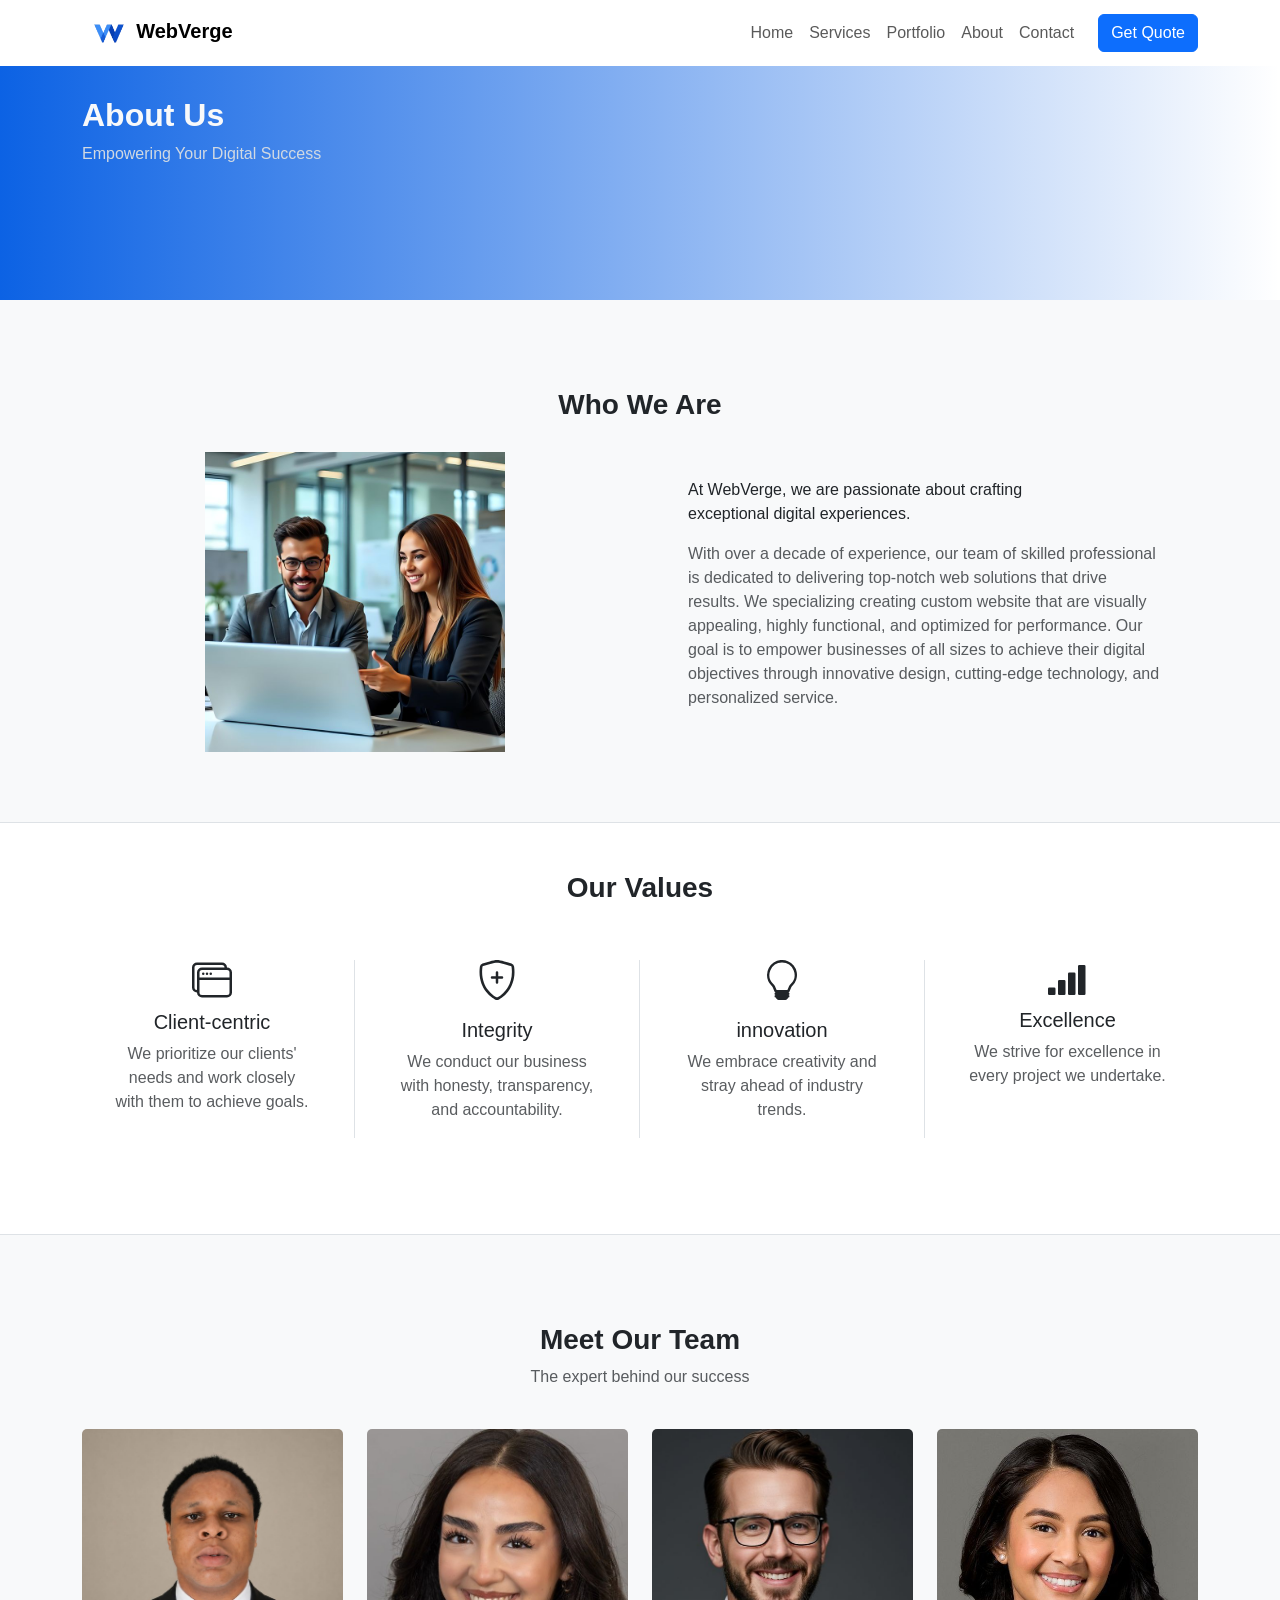
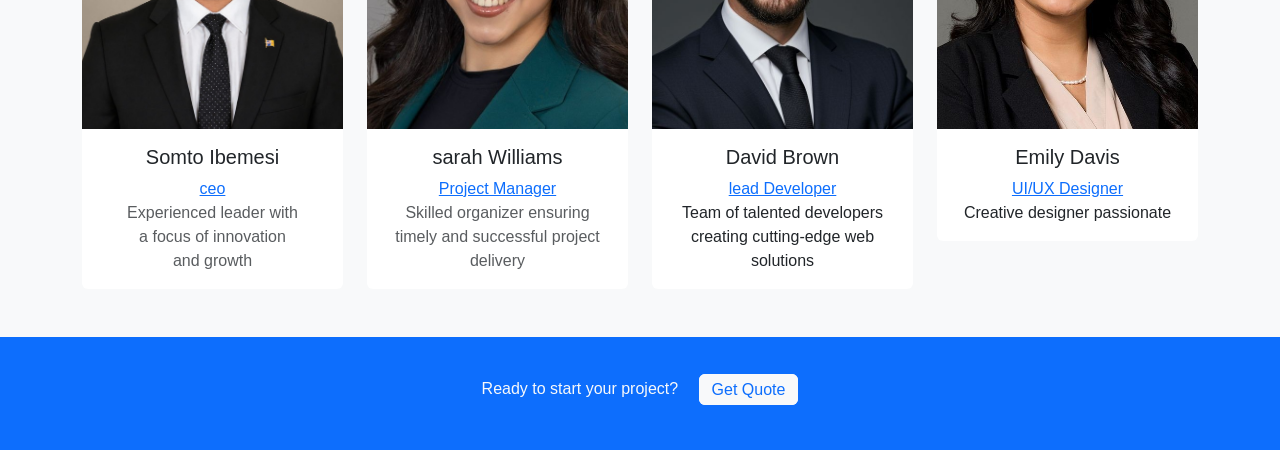
==== commit 57197259: "Add files via upload" ====
--- a/about.html
+++ b/about.html
@@ -17,7 +17,7 @@
       <div class="container">
         <!-- Logo -->
         <a class="navbar-brand fw-bold" href="#">
-          <img src="logo.png" alt="" height="40">WebVerge
+          <img src="./images/logo.png" alt="" height="40">WebVerge
         </a>
         <!-- Hamburger Button -->
         <button class="navbar-toggler" type="button" data-bs-toggle="collapse" data-bs-target="#navbarMenu">
@@ -66,7 +66,7 @@
       <h3 class="fw-bold text-center">Who We Are</h3>
       <div class="row align-items-center ">
         <div class="col-lg-6 text-center">
-          <img src="img5.png" alt="" class="hero-img" height="300">
+          <img src="./images/img5.png" alt="" class="hero-img" height="300">
         </div>
         <div class="col-lg-6 p-5 ">
           <p>At WebVerge, we are passionate about crafting <br> exceptional digital experiences.</p>
@@ -146,7 +146,7 @@
           <!-- Card 1 -->
           <div class="col-lg-3">
             <div class="card ">
-              <img src="ceo.png" class="card-img-top" alt="the ceo">
+              <img src="./images/ceo.png" class="card-img-top" alt="the ceo">
               <div class="card-body">
                 <h5>Somto Ibemesi</h5>
                 <a href="">ceo</a>
@@ -157,7 +157,7 @@
           <!-- Card 2 -->
           <div class="col-lg-3">
             <div class="card">
-              <img src="card2.png" class="card-img-top" alt="...">
+              <img src="./images/card2.png" class="card-img-top" alt="...">
               <div class="card-body">
                 <h5>sarah Williams</h5>
                 <a href="">Project Manager</a>
@@ -168,7 +168,7 @@
           <!-- Card 3 -->
           <div class="col-lg-3">
             <div class="card">
-              <img src="card3.png" class="card-img-top" alt="...">
+              <img src="./images/card3.png" class="card-img-top" alt="...">
               <div class="card-body">
                 <h5>David Brown</h5>
                 <a href="">lead Developer</a>
@@ -179,7 +179,7 @@
           </div>
           <div class="col-lg-3">
             <div class="card">
-              <img src="card4.png" class="card-img-top" alt="...">
+              <img src="./images/card4.png" class="card-img-top" alt="...">
               <div class="card-body">
                 <h5>Emily Davis</h5>
                 <a href="">UI/UX Designer</a>
@@ -211,4 +211,4 @@
     </div>
   </section>
 
-</html>
+</html>
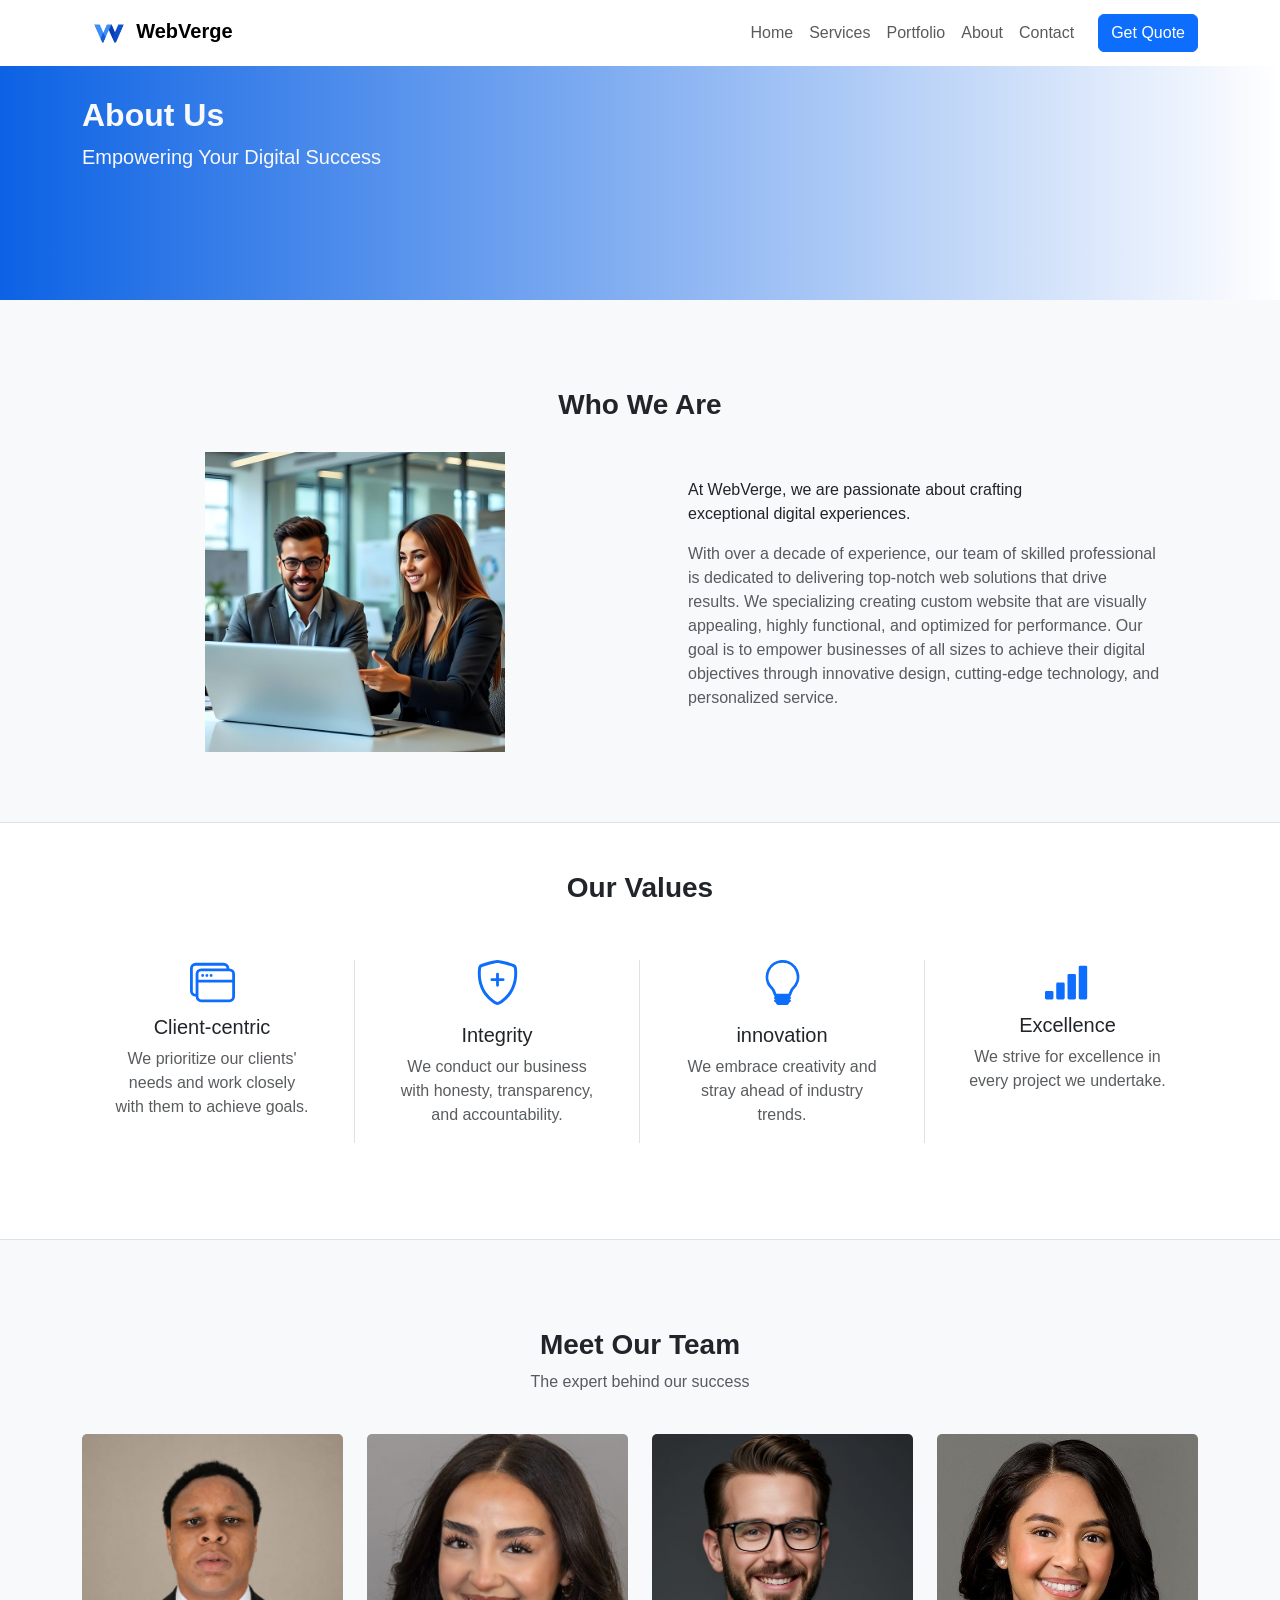
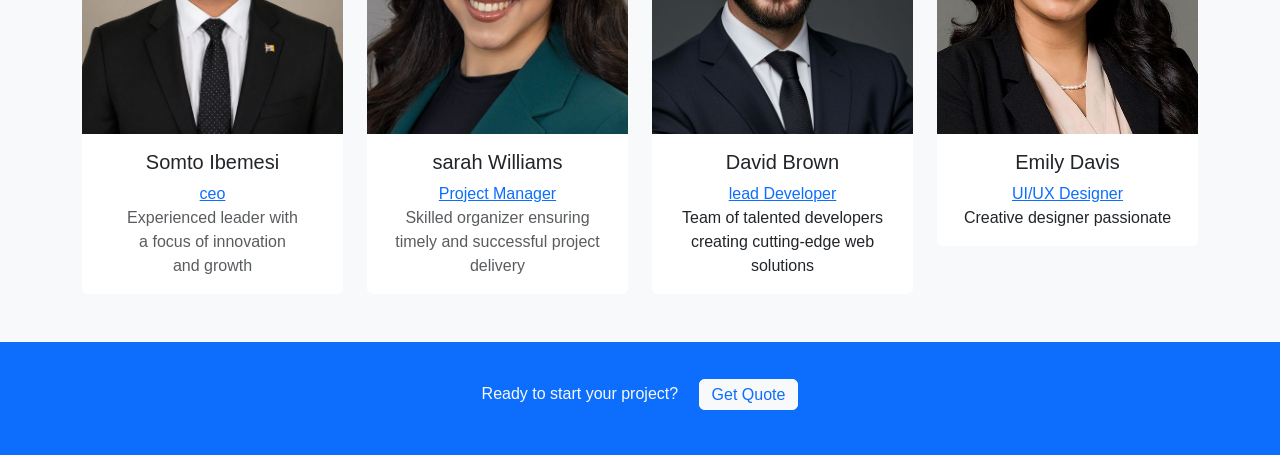
==== commit b05c077b: "Add files via upload" ====
--- a/about.html
+++ b/about.html
@@ -8,7 +8,7 @@
   <link href="https://cdn.jsdelivr.net/npm/bootstrap@5.3.8/dist/css/bootstrap.min.css" rel="stylesheet"
     integrity="sha384-sRIl4kxILFvY47J16cr9ZwB07vP4J8+LH7qKQnuqkuIAvNWLzeN8tE5YBujZqJLB" crossorigin="anonymous" />
   <link rel="stylesheet" href="style.css" />
-  <link rel="shortcut icon" href="logo.png" type="image/x-icon" />
+  <link rel="shortcut icon" href="./images/logo.png" type="image/x-icon" />
 </head>
 
 <body>
@@ -42,7 +42,7 @@
               <a class="nav-link" href="contact.html">Contact</a>
             </li>
             <li class="ms-lg-3">
-              <a class="btn btn-primary" href="#">Get Quote</a>
+              <a class="btn btn-primary" href="quote.html">Get Quote</a>
             </li>
           </ul>
         </div>
@@ -55,7 +55,7 @@
       <div class="row align-items-center py-5">
         <div class="text-light col-lg-6">
           <h2 class="fw-bold">About Us</h2>
-          <p class="co">Empowering Your Digital Success </p>
+          <p class="text-light lead">Empowering Your Digital Success </p>
         </div>
       </div>
     </div>
@@ -88,7 +88,7 @@
       <div class="row row-cols-1 row-cols-lg-4 ">
         <div class="col border-end my-5 media">
           <div class="cen">
-            <svg xmlns="http://www.w3.org/2000/svg" height="40" fill="currentColor" class="bi bi-window-stack"
+            <svg xmlns="http://www.w3.org/2000/svg" height="45" fill="currentColor" class="bi bi-window-stack text-primary"
               viewBox="0 0 16 16">
               <path
                 d="M4.5 6a.5.5 0 1 0 0-1 .5.5 0 0 0 0 1M6 6a.5.5 0 1 0 0-1 .5.5 0 0 0 0 1m2-.5a.5.5 0 1 1-1 0 .5.5 0 0 1 1 0" />
@@ -101,7 +101,7 @@
         </div>
         <div class="col border-end my-5">
           <div class="cen">
-            <svg xmlns="http://www.w3.org/2000/svg" height="40" fill="currentColor" class="mb-2 bi bi-shield-plus"
+            <svg xmlns="http://www.w3.org/2000/svg" height="45" fill="currentColor" class="mb-2 bi bi-shield-plus text-primary"
               viewBox="0 0 16 16">
               <path
                 d="M5.338 1.59a61 61 0 0 0-2.837.856.48.48 0 0 0-.328.39c-.554 4.157.726 7.19 2.253 9.188a10.7 10.7 0 0 0 2.287 2.233c.346.244.652.42.893.533q.18.085.293.118a1 1 0 0 0 .101.025 1 1 0 0 0 .1-.025q.114-.034.294-.118c.24-.113.547-.29.893-.533a10.7 10.7 0 0 0 2.287-2.233c1.527-1.997 2.807-5.031 2.253-9.188a.48.48 0 0 0-.328-.39c-.651-.213-1.75-.56-2.837-.855C9.552 1.29 8.531 1.067 8 1.067c-.53 0-1.552.223-2.662.524zM5.072.56C6.157.265 7.31 0 8 0s1.843.265 2.928.56c1.11.3 2.229.655 2.887.87a1.54 1.54 0 0 1 1.044 1.262c.596 4.477-.787 7.795-2.465 9.99a11.8 11.8 0 0 1-2.517 2.453 7 7 0 0 1-1.048.625c-.28.132-.581.24-.829.24s-.548-.108-.829-.24a7 7 0 0 1-1.048-.625 11.8 11.8 0 0 1-2.517-2.453C1.928 10.487.545 7.169 1.141 2.692A1.54 1.54 0 0 1 2.185 1.43 63 63 0 0 1 5.072.56" />
@@ -114,7 +114,7 @@
         </div>
         <div class="col border-end my-5">
           <div class="cen">
-            <svg xmlns="http://www.w3.org/2000/svg" height="40" fill="currentColor" class=" mb-2 bi bi-lightbulb"
+            <svg xmlns="http://www.w3.org/2000/svg" height="45" fill="currentColor" class=" mb-2 bi bi-lightbulb text-primary"
               viewBox="0 0 16 16">
               <path
                 d="M2 6a6 6 0 1 1 10.174 4.31c-.203.196-.359.4-.453.619l-.762 1.769A.5.5 0 0 1 10.5 13a.5.5 0 0 1 0 1 .5.5 0 0 1 0 1l-.224.447a1 1 0 0 1-.894.553H6.618a1 1 0 0 1-.894-.553L5.5 15a.5.5 0 0 1 0-1 .5.5 0 0 1 0-1 .5.5 0 0 1-.46-.302l-.761-1.77a2 2 0 0 0-.453-.618A5.98 5.98 0 0 1 2 6m6-5a5 5 0 0 0-3.479 8.592c.263.254.514.564.676.941L5.83 12h4.342l.632-1.467c.162-.377.413-.687.676-.941A5 5 0 0 0 8 1" />
@@ -125,7 +125,7 @@
         </div>
         <div class="col my-5">
           <div class="cen">
-            <svg xmlns="http://www.w3.org/2000/svg" height="40" fill="currentColor" class="mb-2 bi bi-reception-4"
+            <svg xmlns="http://www.w3.org/2000/svg" height="45" fill="currentColor" class="mb-2 bi bi-reception-4 text-primary"
               viewBox="0 0 16 16">
               <path
                 d="M0 11.5a.5.5 0 0 1 .5-.5h2a.5.5 0 0 1 .5.5v2a.5.5 0 0 1-.5.5h-2a.5.5 0 0 1-.5-.5zm4-3a.5.5 0 0 1 .5-.5h2a.5.5 0 0 1 .5.5v5a.5.5 0 0 1-.5.5h-2a.5.5 0 0 1-.5-.5zm4-3a.5.5 0 0 1 .5-.5h2a.5.5 0 0 1 .5.5v8a.5.5 0 0 1-.5.5h-2a.5.5 0 0 1-.5-.5zm4-3a.5.5 0 0 1 .5-.5h2a.5.5 0 0 1 .5.5v11a.5.5 0 0 1-.5.5h-2a.5.5 0 0 1-.5-.5z" />
@@ -189,6 +189,20 @@
           </div>
         </div>
     </section>
+    
+    
+    
+      <!-- Footer section -->
+      <section class="bg-primary">
+        <div class="container">
+          <footer class="d-flex flex-wrap justify-content-center align-items-center pb-5 ">
+            <div class="footer">
+              <p class="text-light d-inline me-3">Ready to start your project?</p>
+              <a class="text-primary btn btn-light d-inline" href="#">Get Quote</a>
+            </div>
+          </footer>
+        </div>
+      </section>
 
     <script src="https://cdn.jsdelivr.net/npm/bootstrap@5.3.8/dist/js/bootstrap.bundle.min.js"
       integrity="sha384-FKyoEForCGlyvwx9Hj09JcYn3nv7wiPVlz7YYwJrWVcXK/BmnVDxM+D2scQbITxI"
@@ -197,18 +211,4 @@
     <script src="index.js"></script>
 </body>
 
-
-
-  <!-- Footer section -->
-  <section class="bg-primary">
-    <div class="container">
-      <footer class="d-flex flex-wrap justify-content-center align-items-center pb-5 ">
-        <div class="footer">
-          <p class="text-light d-inline me-3">Ready to start your project?</p>
-          <a class="text-primary btn btn-light d-inline" href="#">Get Quote</a>
-        </div>
-      </footer>
-    </div>
-  </section>
-
 </html>
